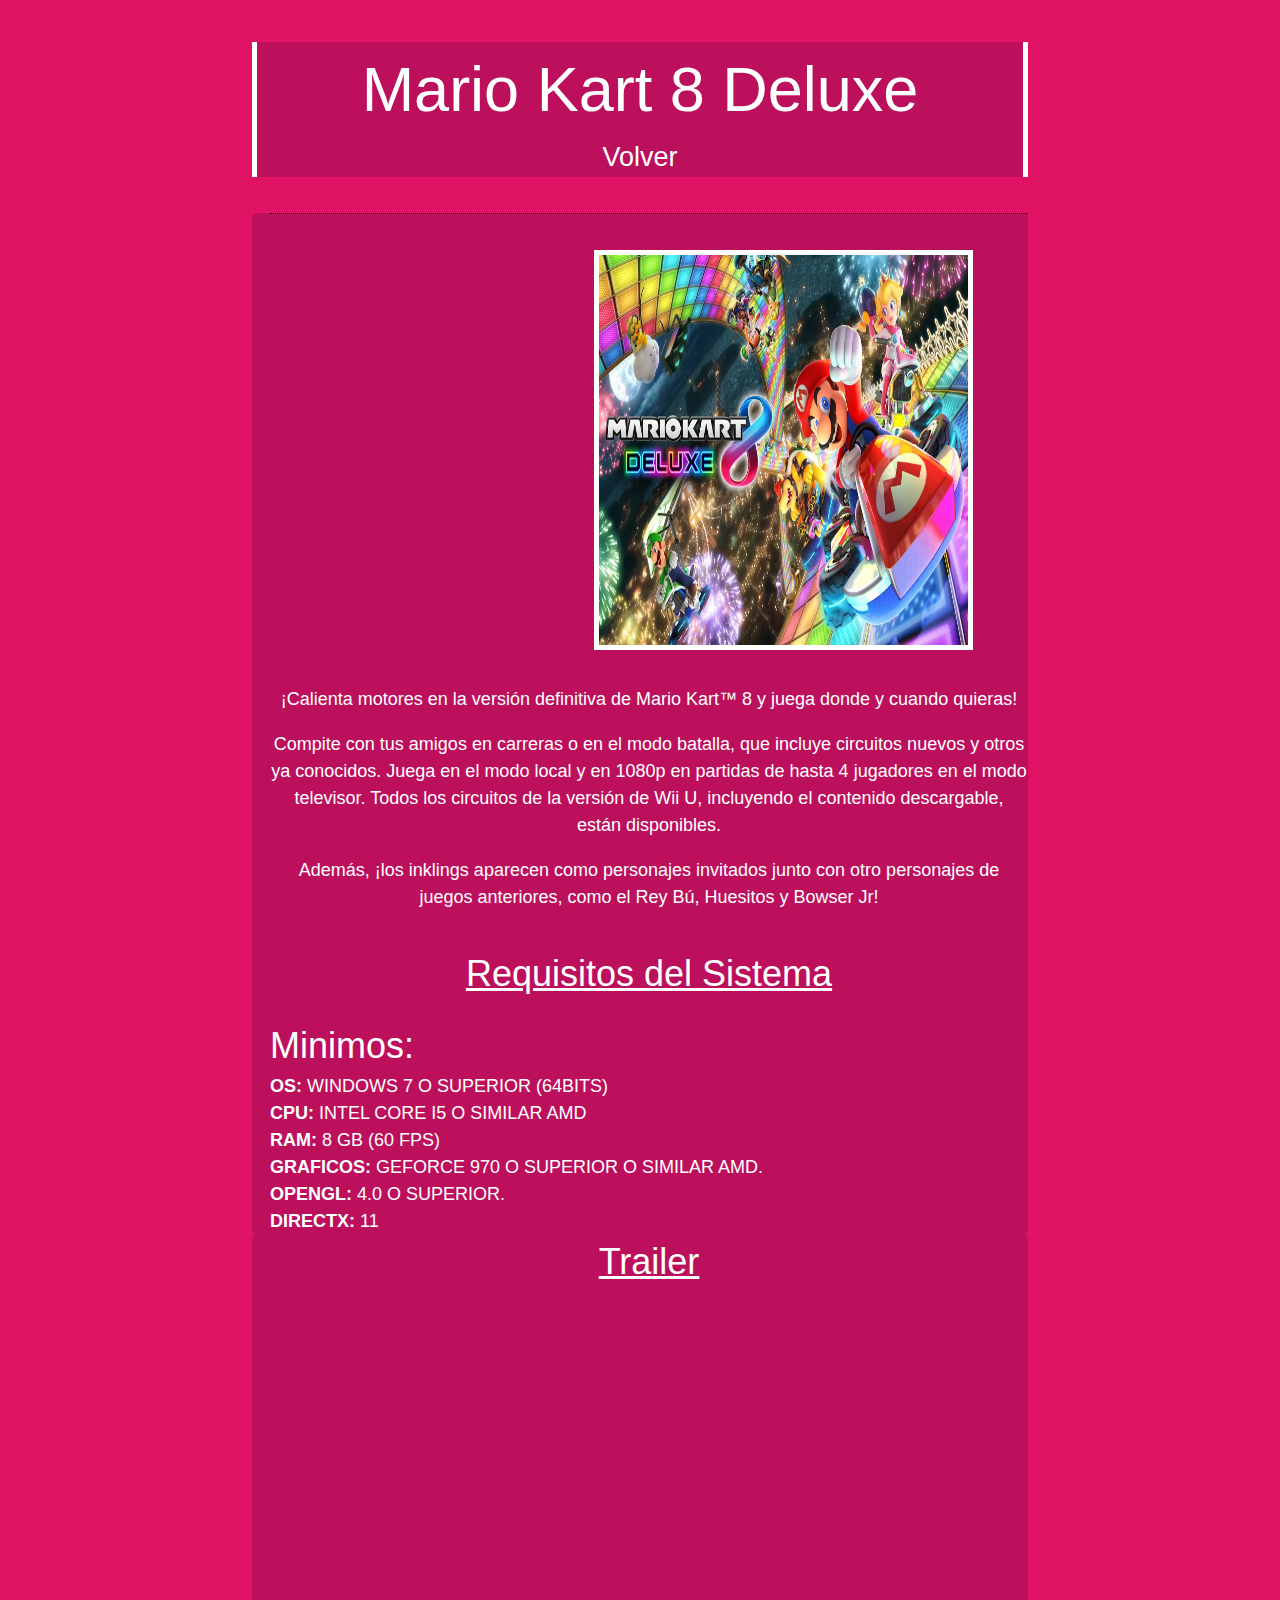
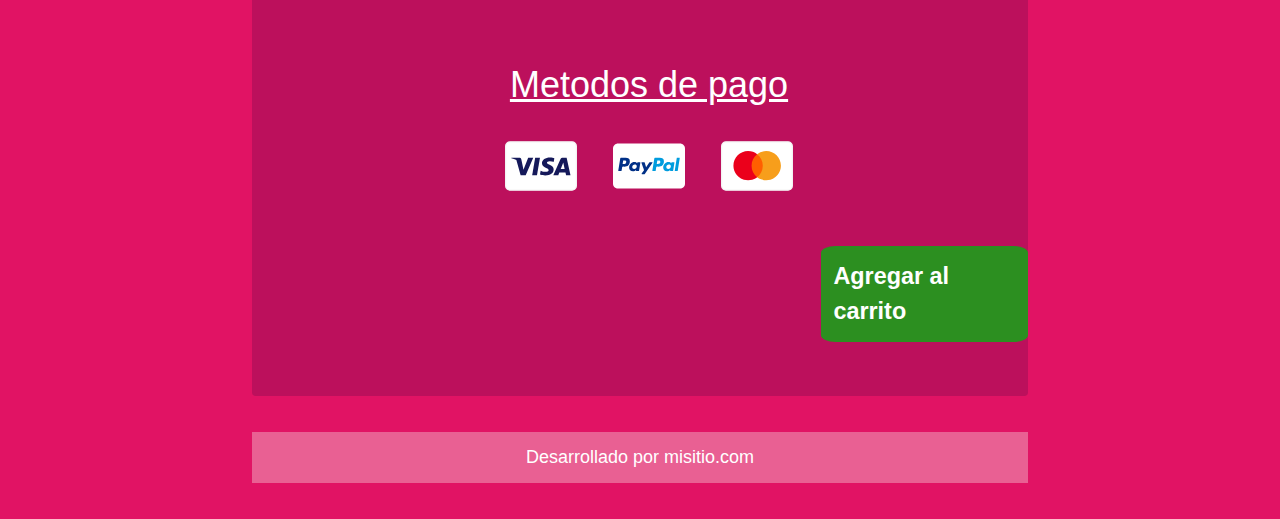
==== pages/mariok.html @ 9b318691 "Agrego archivos faltantes, index.html con 2 estilos terminado" ====
<!DOCTYPE html>
<html lang="es-ar">
<head>
    <meta charset="UTF-8">
    <meta name="viewport" content="width=device-width, initial-scale=1.0 , minimum/scale=1.0">
    <meta name="author" content="Juegos">
    <meta name="copyright" content="Juegos - Todos los derechos reservados">
    <meta name="description" content="Somos una pagina de venta de videojuegos online.">
    <meta name="keywords" content="Juegos, Mario Kart, Mortal Kombat">
    <meta http-equiv="X-UA-Compatible" content="IE=edge">
    <meta name="viewport" content="width=device-width, initial-scale=1.0">

    <link rel="stylesheet" href="../styles/reset.css" />
    <link rel="stylesheet" href="../styles/normalize.css" />
    <link rel="stylesheet" href="../styles/styles-pages.css" />

    <title>Juegos - Mario Kart 8</title>
  </head>
  <body>
    <header class="Header">
      <h1>Mario Kart 8 Deluxe</h1>
      <h6><a href="../index.html">Volver</a></h6>
    </header>
    <main class="Main">
      <section class="mariok">
        <article>
          <hr style="border-top: dotted 1px" />
          <img
            src="../img/mario-kart-8-deluxe.jpg"
            alt="Imagen Mario Kart 8"
            class="img-dest"
          />
          <p>
            ¡Calienta motores en la versión definitiva de Mario Kart™ 8 y juega
            donde y cuando quieras!
          </p>
          <p>
            Compite con tus amigos en carreras o en el modo batalla, que incluye
            circuitos nuevos y otros ya conocidos. Juega en el modo local y en
            1080p en partidas de hasta 4 jugadores en el modo televisor. Todos
            los circuitos de la versión de Wii U, incluyendo el contenido
            descargable, están disponibles.
          </p>
          <p>
            Además, ¡los inklings aparecen como personajes invitados junto con
            otro personajes de juegos anteriores, como el Rey Bú, Huesitos y
            Bowser Jr!
          </p>
        </article>

        <article>
          <h2>Requisitos del Sistema</h2>
          <h6>Minimos:</h6>
          <ul>
            <li><b>OS:</b> WINDOWS 7 O SUPERIOR (64BITS)</li>
            <li><b>CPU:</b> INTEL CORE I5 O SIMILAR AMD</li>
            <li><b>RAM:</b> 8 GB (60 FPS)</li>
            <li><b>GRAFICOS:</b> GEFORCE 970 O SUPERIOR O SIMILAR AMD.</li>
            <li><b>OPENGL:</b> 4.0 O SUPERIOR.</li>
            <li><b>DIRECTX:</b> 11</li>
          </ul>
        </article>
      </section>
    </main>
    <aside class="Aside">
      <section>
        <article>
          <h2>Trailer</h2>
          <iframe
            width="560"
            height="315"
            src="https://www.youtube.com/embed/mU7tXqYplA8"
            title="Mario Kart 8 Trailer"
            frameborder="0"
            allow="accelerometer; autoplay; clipboard-write; encrypted-media; gyroscope; picture-in-picture; web-share"
            allowfullscreen
          ></iframe>
        </article>

        <article class="payment">
          <header>
            <h2>Metodos de pago</h2>
          </header>
          <main>
            <figure><img src="../ico/i_visa.svg" alt="" /></figure>
            <figure><img src="../ico/i_paypal.svg" alt="" /></figure>
            <figure><img src="../ico/i_mastercard.svg" alt="" /></figure>
          </main>
          <footer>
            <h6>Agregar al carrito</h6>
          </footer>
        </article>
      </section>
    </aside>
    <footer class="Footer">
      <h1>Desarrollado por misitio.com</h1>
    </footer>
  </body>
</html>
---- styles/styles-pages.css ----
@charset 'UTF-8';

html {
    font-size: 18px;
    font-family: Arial, Helvetica, sans-serif;
    line-height: 1.5;
    background-color: #E11364;
    scroll-behavior: smooth;
}

* {
    padding: 0;
    margin: 0;
}

header.Header {
    margin: 2rem 14rem 2rem 14rem;
    background-color: #BC105C;
    border-right: 5px solid white;
    border-left: 5px solid white;
    text-align: center;
}

header.Header h1 {
    font-size: 3.5rem;
    color: white;
    margin-bottom: 0;
}

header.Header h6 {
    color: white;
    font-size: 1.5rem;
}

main.Main {
    display: flex;
    margin: 2rem 14rem 0 14rem;
    padding-left: 1rem;
    background-color: #BC105C;
    border-radius: 0.5%;
}


main.Main section.mariok img.img-dest {
    display: flex;
    margin-left: 18rem;
    margin-top: 2rem;
    margin-bottom: 2rem;
    width: 50%;
    height: 400px;
    border: 5px solid white;
}

main.Main p {
    text-align: center;
    margin-bottom: 1rem;
    font-size: 1rem;
    color: white;
}

main.Main h2 {
    text-align: center;
    color: white;
    font-size: 2rem;
    text-decoration: underline;
    margin-bottom: 1rem;
    margin-top: 2rem;
}

main.Main h6 {
    color: white;
    font-size: 2rem;
}

main.Main li {
    color: white;
    font-size: 1rem;
}

aside.Aside {
    margin: 0 14rem 0 14rem;
    padding-left: 1rem;
    background-color: #BC105C;
    border-radius: 0.5%;
}

aside.Aside h2 {
    text-align: center;
    color: white;
    font-size: 2rem;
    text-decoration: underline;
    margin-bottom: 1rem;
}

aside.Aside iframe {
    display: flex;
    margin-left: 21rem;
}

aside.Aside article.payment header {
    margin-top: 2rem;
}

aside.Aside article.payment main {
    display: flex;
    justify-content: center;
    align-items: center;
    gap: 2rem;
    margin-bottom: 2rem;
}

aside.Aside article.payment footer h6 {
    display: inline-block;
    margin-left: 30.6rem;

    color: white;
    font-size: 1.3rem;
    font-weight: 600;
    background-color: #2C8F20;

    margin-bottom: 3rem;
    padding: 0.7rem;
    border-radius: 7%;
}

footer.Footer {
    display: flex;
    justify-content: center;
    align-items: center;
    margin: 2rem 14rem 2rem 14rem;
    background-color: #E96093;
}

footer.Footer h1 {
    color: white;
    font-size: 1rem;
}
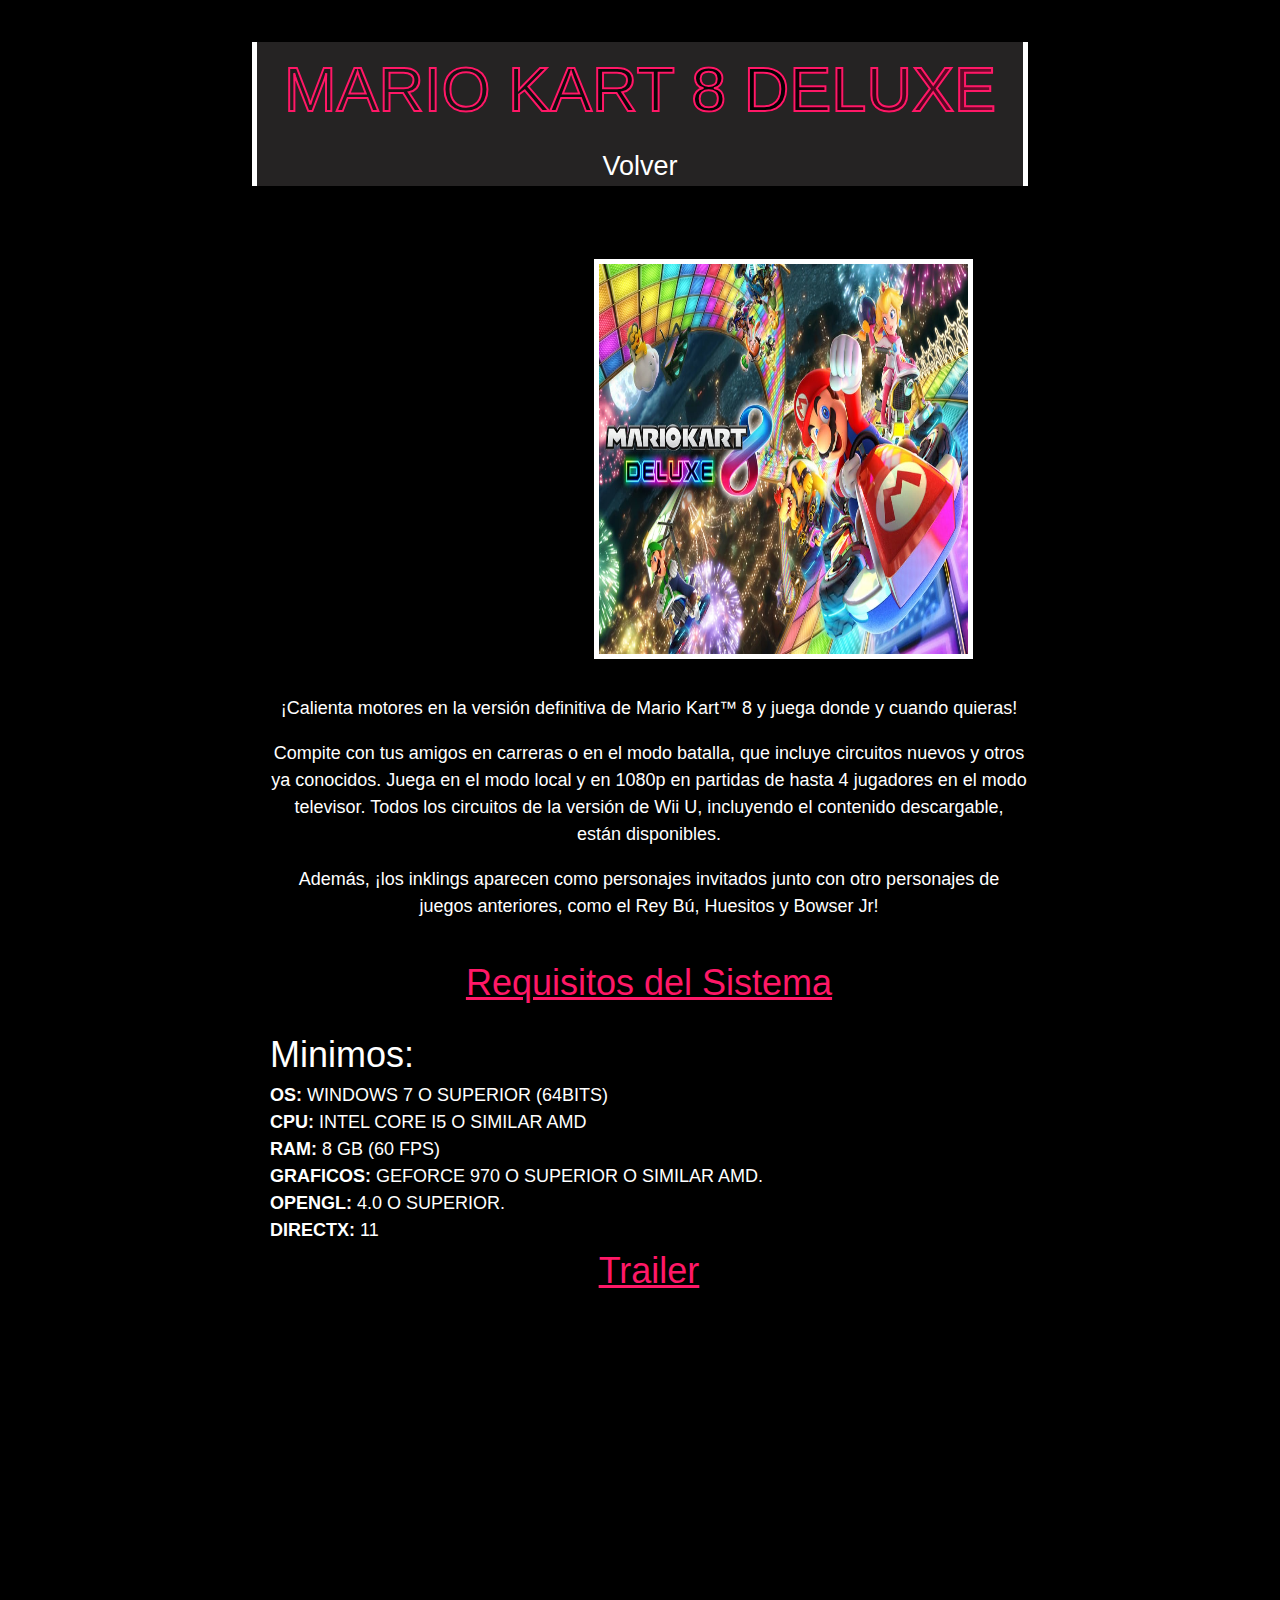
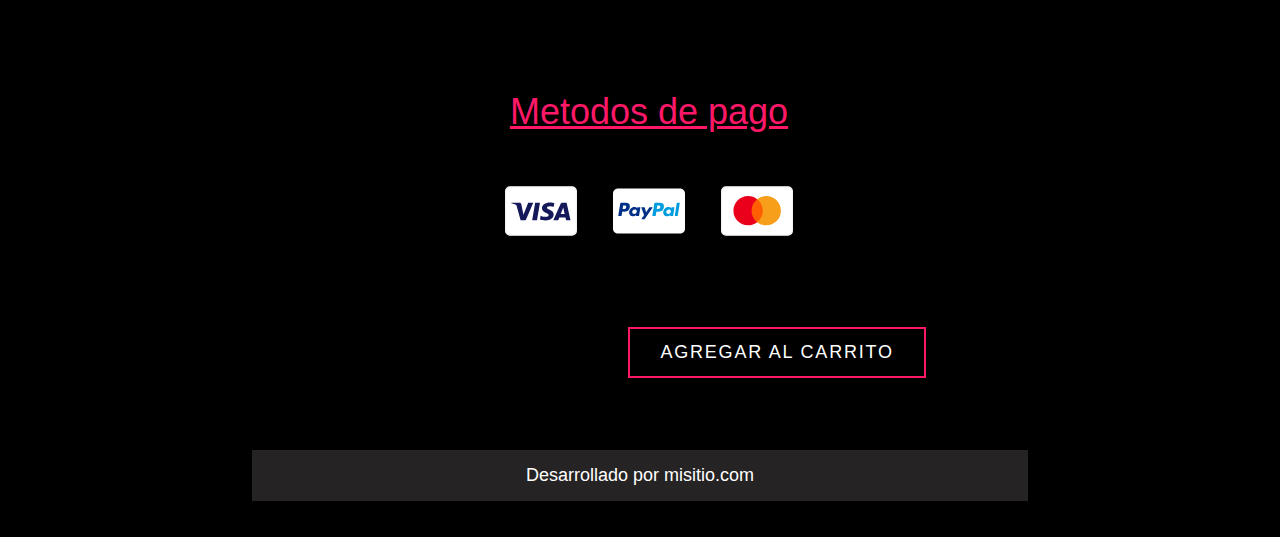
==== commit 36647d20: "Tarea terminada" ====
--- a/pages/mariok.html
+++ b/pages/mariok.html
@@ -12,7 +12,7 @@
 
     <link rel="stylesheet" href="../styles/reset.css" />
     <link rel="stylesheet" href="../styles/normalize.css" />
-    <link rel="stylesheet" href="../styles/styles-pages.css" />
+    <link rel="stylesheet" href="../styles/styles-pages2.css" />
 
     <title>Juegos - Mario Kart 8</title>
   </head>
@@ -87,7 +87,9 @@
             <figure><img src="../ico/i_mastercard.svg" alt="" /></figure>
           </main>
           <footer>
-            <h6>Agregar al carrito</h6>
+            <a href="pages/mariok.html " style="--clr: #ff1867" class="buy"
+            ><span>Agregar al carrito</span><i></i>
+          </a>
           </footer>
         </article>
       </section>
--- a/styles/styles-pages2.css
+++ b/styles/styles-pages2.css
@@ -0,0 +1,254 @@
+@charset 'UTF-8';
+
+html {
+    font-size: 18px;
+    font-family: Arial, Helvetica, sans-serif;
+    line-height: 1.5;
+    background-color: black;
+    scroll-behavior: smooth;
+}
+
+* {
+    padding: 0;
+    margin: 0;
+}
+
+header.Header {
+    margin: 2rem 14rem 2rem 14rem;
+    background-color: rgba(54, 51, 51, 0.685);
+    border-right: 5px solid white;
+    border-left: 5px solid white;
+    text-align: center;
+}
+
+header h1 {
+    text-transform: uppercase;
+    font-size: 3.5rem;
+    cursor: pointer;
+    transition: 0.1s linear;
+    color: transparent;
+    -webkit-text-stroke: 2px #ff1867;
+    background-image: linear-gradient(
+      to left,
+      #ff1867,
+      #ff1867,
+      black,
+      rgb(35, 31, 31)
+    );
+    background-size: 200%;
+    -webkit-background-clip: text;
+    animation: move 10s linear infinite;
+    margin-bottom: 0.5rem;
+  }
+  
+  @keyframes move {
+    100% {
+      background-position: 2000px 0;
+    }
+  }
+  
+  header h1:hover {
+    color: #ff1867;
+    text-shadow: 0 0 10px #ff1867, 0 0 20px #ff1867, 0 0 40px #ff1867,
+      0 0 80px #ff1867, 0 0 160px #ff1867, 0 0 320px #ff1867;
+  }
+
+header.Header h6 {
+    color: white;
+    font-size: 1.5rem;
+}
+
+main.Main {
+    display: flex;
+    margin: 2rem 14rem 0 14rem;
+    padding-left: 1rem;
+    border-radius: 0.5%;
+}
+
+
+main.Main section.mariok img.img-dest {
+    display: flex;
+    margin-left: 18rem;
+    margin-top: 2rem;
+    margin-bottom: 2rem;
+    width: 50%;
+    height: 400px;
+    border: 5px solid white;
+}
+
+main.Main p {
+    text-align: center;
+    margin-bottom: 1rem;
+    font-size: 1rem;
+    color: white;
+}
+
+main.Main h2 {
+    text-align: center;
+    color: #ff1867;
+    font-size: 2rem;
+    text-decoration: underline;
+    margin-bottom: 1rem;
+    margin-top: 2rem;
+}
+
+main.Main h6 {
+    color: white;
+    font-size: 2rem;
+}
+
+main.Main li {
+    color: white;
+    font-size: 1rem;
+}
+
+aside.Aside {
+    margin: 0 14rem 0 14rem;
+    padding-left: 1rem;
+    border-radius: 0.5%;
+}
+
+aside.Aside article.req {
+    margin-bottom: 2rem;
+}
+
+aside.Aside h2 {
+    text-align: center;
+    color: #ff1867;
+    font-size: 2rem;
+    text-decoration: underline;
+    margin-bottom: 2rem;
+}
+
+aside.Aside iframe {
+    display: flex;
+    margin-left: 21rem;
+}
+
+aside.Aside article.payment header {
+    margin-top: 2rem;
+}
+
+aside.Aside article.payment main {
+    display: flex;
+    justify-content: center;
+    align-items: center;
+    gap: 2rem;
+    margin-bottom: 2rem;
+}
+
+aside.Aside article.payment footer h6 {
+    display: inline-block;
+    margin-left: 30.6rem;
+
+    color: white;
+    font-size: 1.3rem;
+    font-weight: 600;
+    background-color: #2C8F20;
+
+    margin-bottom: 3rem;
+    padding: 0.7rem;
+    border-radius: 7%;
+}
+
+footer.Footer {
+    display: flex;
+    justify-content: center;
+    align-items: center;
+    margin: 2rem 14rem 2rem 14rem;
+    background-color: rgba(54, 51, 51, 0.685);
+}
+
+footer.Footer h1 {
+    color: white;
+    font-size: 1rem;
+}
+
+a.buy {
+    display: inline-block;
+    position: relative;
+  
+    text-decoration: none;
+    text-transform: uppercase;
+    font-size: 1rem;
+    letter-spacing: 0.1rem;
+    font-weight: 400;
+    color: #ffff;
+  
+  
+    background: black;
+    border: 2px solid #ff1867;
+  
+    margin-top: 2rem;
+    margin-bottom: 2rem;
+    margin-left: 28vw;
+    padding: 10px 30px;
+  
+    transition: 0.5s;
+  }
+  
+  a.buy:hover {
+    background: var(--clr);
+    letter-spacing: 0.5rem;
+    box-shadow: 0 0 35px var(--clr);
+  }
+  
+  a.buy:before {
+    content: "";
+    position: absolute;
+    inset: 2px;
+    background: black;
+  }
+  
+  a.buy span {
+    position: relative;
+    z-index: 1;
+  }
+  
+  a.buy i {
+    position: absolute;
+    inset: 0;
+    display: block;
+  }
+  
+  a.buy i::before {
+    content: "";
+    position: absolute;
+  
+    top: 0;
+    left: 80%;
+  
+    width: 10px;
+    height: 4px;
+  
+    background: black;
+  
+    transform: translateX(-50%) skewX(325deg);
+    transition: 0.5s;
+  }
+  
+  a.buy:hover i::before {
+    width: 20px;
+    left: 20%;
+  }
+  
+  a.buy i::after {
+    content: "";
+    position: absolute;
+  
+    bottom: 0;
+    left: 20%;
+  
+    width: 10px;
+    height: 4px;
+  
+    background: black;
+  
+    transform: translateX(-50%) skewX(325deg);
+    transition: 0.5s;
+  }
+  
+  a.buy:hover i::after {
+    width: 20px;
+    left: 80%;
+  }
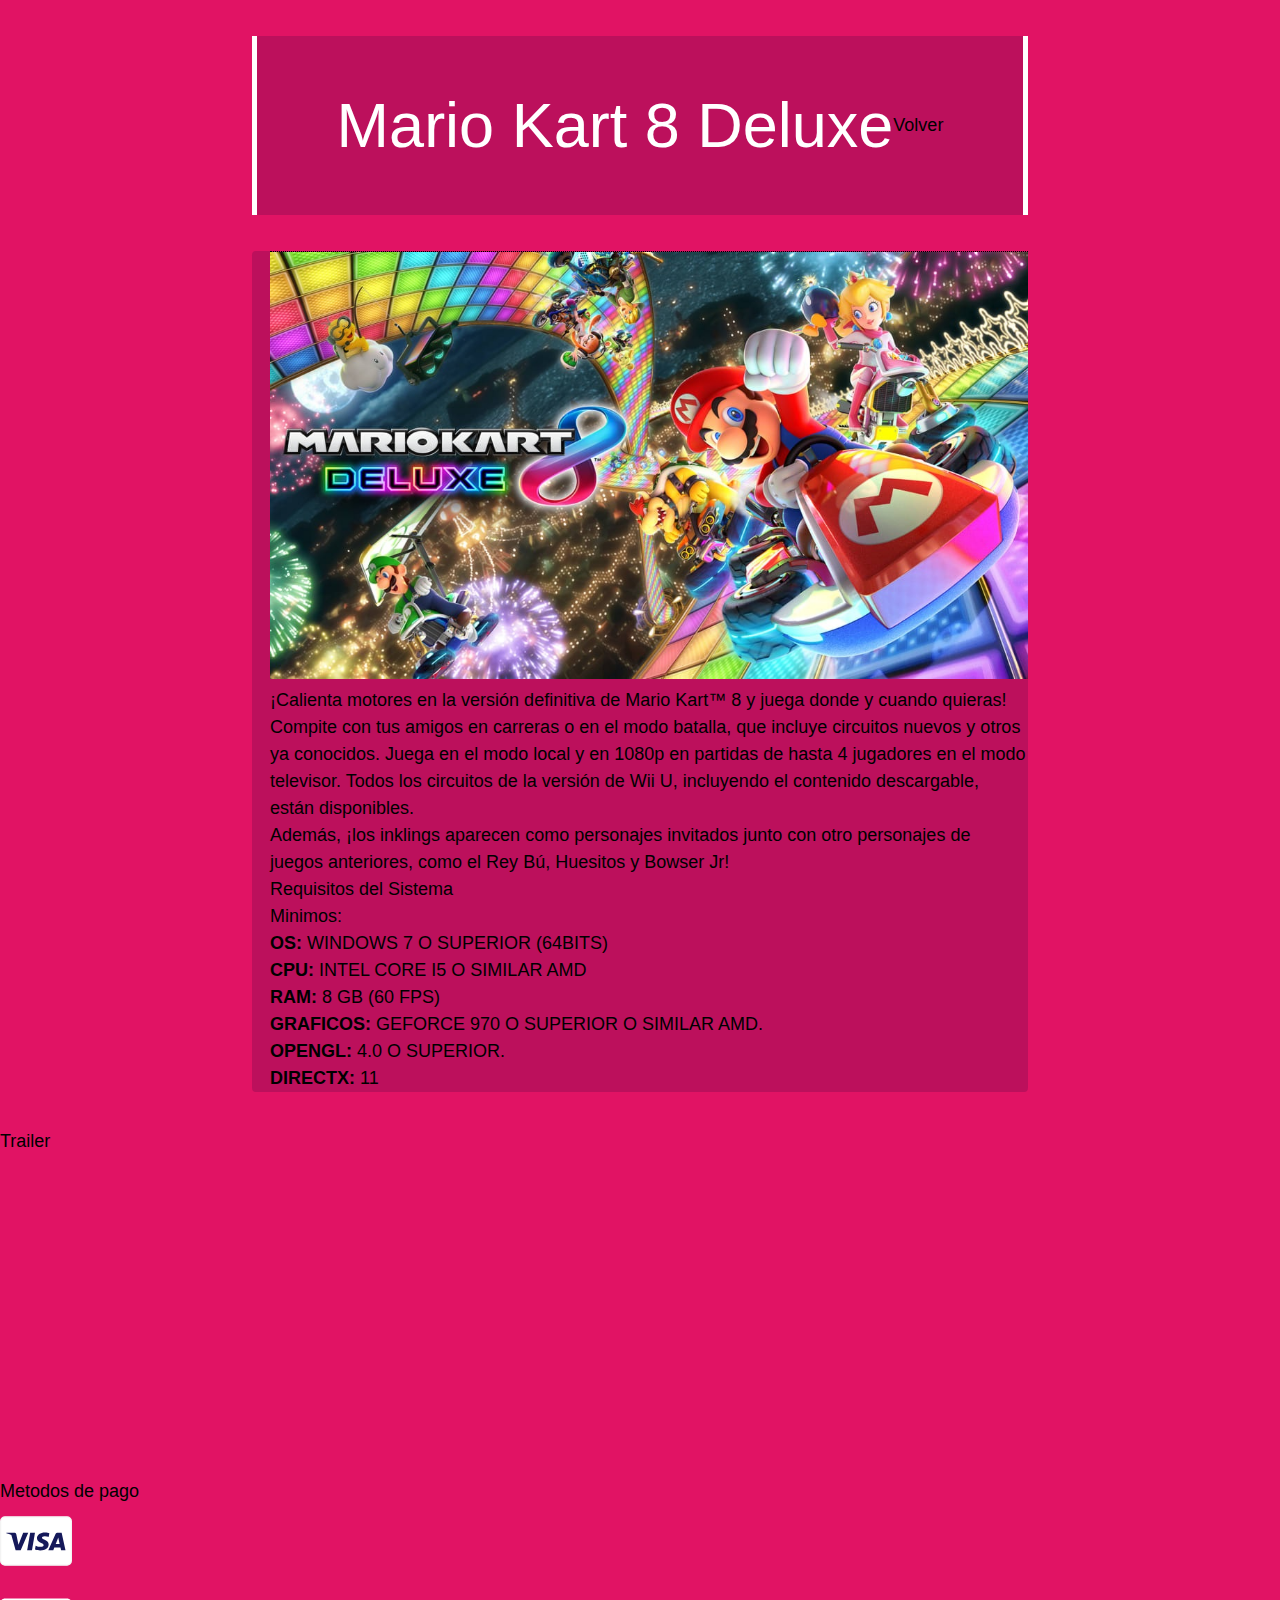
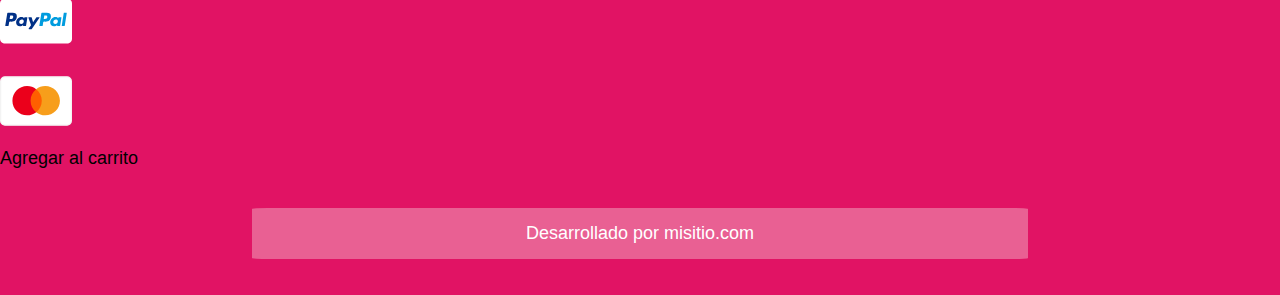
==== commit 716f7bc0: "Ultimos cambios" ====
--- a/pages/mariok.html
+++ b/pages/mariok.html
@@ -12,7 +12,7 @@
 
     <link rel="stylesheet" href="../styles/reset.css" />
     <link rel="stylesheet" href="../styles/normalize.css" />
-    <link rel="stylesheet" href="../styles/styles-pages2.css" />
+    <link rel="stylesheet" href="../styles/styles.css" />
 
     <title>Juegos - Mario Kart 8</title>
   </head>
--- a/styles/styles.css
+++ b/styles/styles.css
@@ -0,0 +1,97 @@
+@charset 'UTF-8';
+
+html {
+    font-size: 18px;
+    font-family: Arial, Helvetica, sans-serif;
+    line-height: 1.5;
+    background-color: #E11364;
+}
+
+* {
+    padding: 0;
+    margin: 0;
+}
+
+header.Header {
+    display: flex;
+    justify-content: center;
+    align-items: center;
+    margin: 2rem 14rem 2rem 14rem;
+    background-color: #BC105C;
+    border-right: 5px solid white;
+    border-left: 5px solid white;
+}
+
+header.Header h1 {
+    font-size: 3.5rem;
+    color: white;
+}
+
+main.Main {
+    display: flex;
+    margin: 2rem 14rem 2rem 14rem;
+    padding-left: 1rem;
+    background-color: #BC105C;
+    border-radius: 0.5%;
+}
+
+main.Main section.mas-vendidos h2 {
+    font-size: 2.5rem;
+    margin: 2rem 0 2rem 3rem;
+    color: white;
+}
+
+main.Main article.mv-1, 
+article.mv-2 {
+    background-color: white;
+    margin: 2rem 3rem;
+    padding: 1rem;
+    border-radius: 1%;
+}
+
+main.Main section.mas-vendidos h6 {
+    font-size: 1.5rem;
+    color: #9E1A4F;
+    text-align: right;
+}
+
+main.Main section.mas-vendidos img.img-dest {
+    width: 100%;
+    height: 600px;
+    margin: 1.5rem 0 1.5rem 0;
+}
+
+main.Main section.mas-vendidos p {
+    display: inline-block;
+    margin-bottom: 1rem;
+    font-size: 0.8rem;
+}
+
+main.Main section.mas-vendidos a {
+    display: inline-flex;
+
+    color: white;
+    font-size: 1.3rem;
+    font-weight: 600;
+    background-color: #2C8F20;
+
+    margin-left: 55vh;
+    margin-bottom: 0rem;
+    padding: 0.7rem;
+    border-radius: 10%;
+}
+
+footer.Footer {
+    display: flex;
+    justify-content: center;
+    align-items: center;
+    margin: 2rem 14rem 2rem 14rem;
+    background-color: #E96093;
+    border-radius: 2%;
+}
+
+footer.Footer h1 {
+    color: white;
+    font-size: 1rem;
+}
+
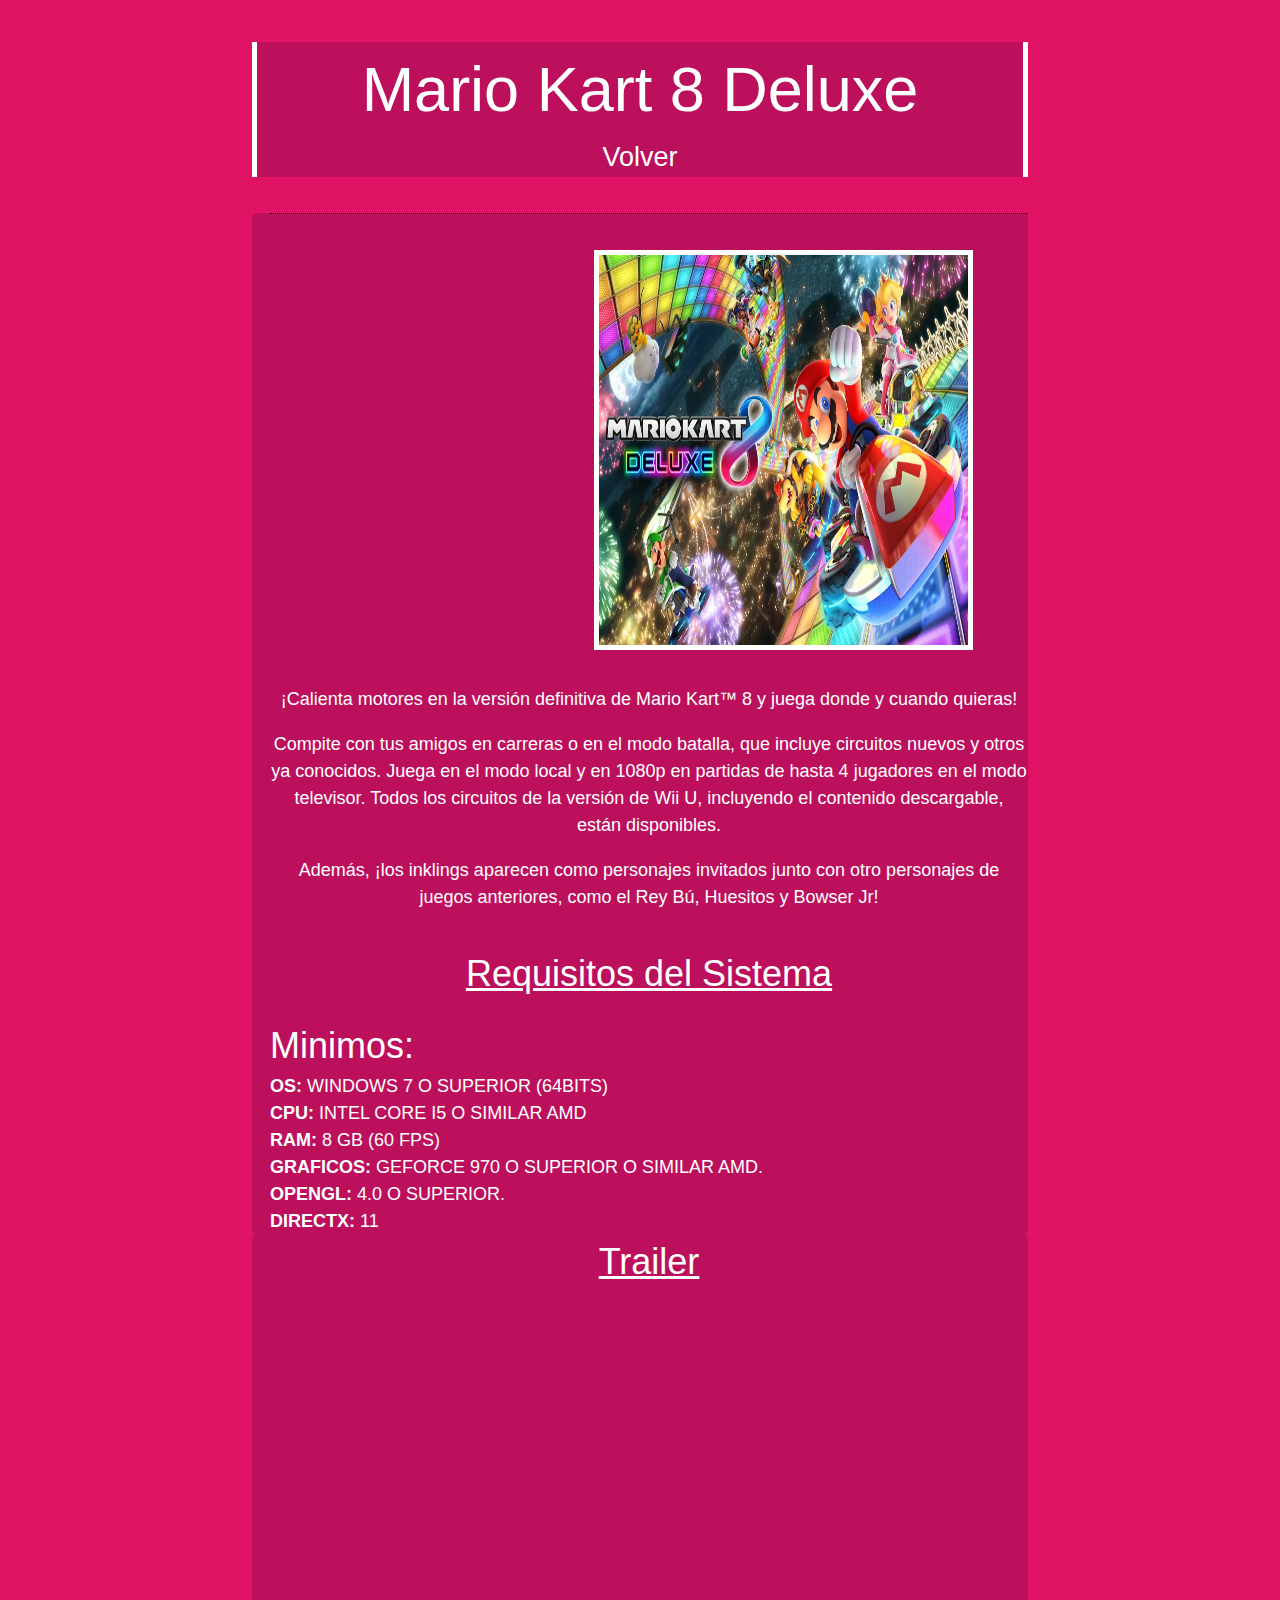
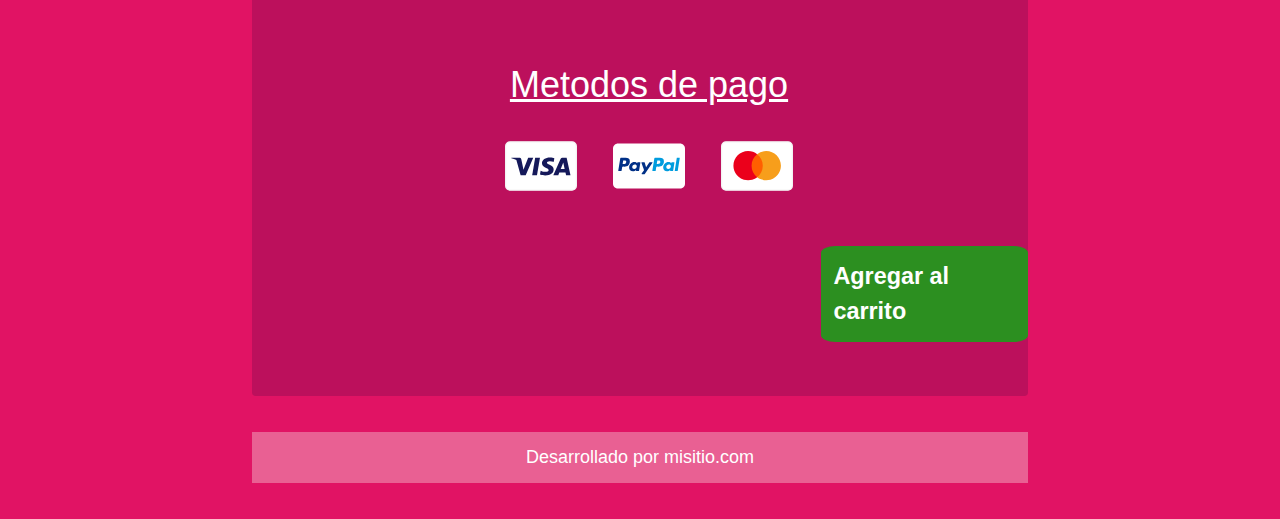
==== commit fe61cf05: "Fix" ====
--- a/pages/mariok.html
+++ b/pages/mariok.html
@@ -12,7 +12,7 @@
 
     <link rel="stylesheet" href="../styles/reset.css" />
     <link rel="stylesheet" href="../styles/normalize.css" />
-    <link rel="stylesheet" href="../styles/styles.css" />
+    <link rel="stylesheet" href="../styles/styles-pages.css" />
 
     <title>Juegos - Mario Kart 8</title>
   </head>
--- a/styles/styles-pages.css
+++ b/styles/styles-pages.css
@@ -0,0 +1,139 @@
+@charset 'UTF-8';
+
+html {
+    font-size: 18px;
+    font-family: Arial, Helvetica, sans-serif;
+    line-height: 1.5;
+    background-color: #E11364;
+    scroll-behavior: smooth;
+}
+
+* {
+    padding: 0;
+    margin: 0;
+}
+
+header.Header {
+    margin: 2rem 14rem 2rem 14rem;
+    background-color: #BC105C;
+    border-right: 5px solid white;
+    border-left: 5px solid white;
+    text-align: center;
+}
+
+header.Header h1 {
+    font-size: 3.5rem;
+    color: white;
+    margin-bottom: 0;
+}
+
+header.Header h6 {
+    color: white;
+    font-size: 1.5rem;
+}
+
+main.Main {
+    display: flex;
+    margin: 2rem 14rem 0 14rem;
+    padding-left: 1rem;
+    background-color: #BC105C;
+    border-radius: 0.5%;
+}
+
+
+main.Main section.mariok img.img-dest {
+    display: flex;
+    margin-left: 18rem;
+    margin-top: 2rem;
+    margin-bottom: 2rem;
+    width: 50%;
+    height: 400px;
+    border: 5px solid white;
+}
+
+main.Main p {
+    text-align: center;
+    margin-bottom: 1rem;
+    font-size: 1rem;
+    color: white;
+}
+
+main.Main h2 {
+    text-align: center;
+    color: white;
+    font-size: 2rem;
+    text-decoration: underline;
+    margin-bottom: 1rem;
+    margin-top: 2rem;
+}
+
+main.Main h6 {
+    color: white;
+    font-size: 2rem;
+}
+
+main.Main li {
+    color: white;
+    font-size: 1rem;
+}
+
+aside.Aside {
+    margin: 0 14rem 0 14rem;
+    padding-left: 1rem;
+    background-color: #BC105C;
+    border-radius: 0.5%;
+}
+
+aside.Aside h2 {
+    text-align: center;
+    color: white;
+    font-size: 2rem;
+    text-decoration: underline;
+    margin-bottom: 1rem;
+}
+
+aside.Aside iframe {
+    display: flex;
+    margin-left: 21rem;
+}
+
+aside.Aside article.payment header {
+    margin-top: 2rem;
+}
+
+aside.Aside article.payment main {
+    display: flex;
+    justify-content: center;
+    align-items: center;
+    gap: 2rem;
+    margin-bottom: 2rem;
+}
+
+aside.Aside article.payment footer a {
+    display: inline-block;
+    margin-left: 30.6rem;
+
+    color: white;
+    font-size: 1.3rem;
+    font-weight: 600;
+    background-color: #2C8F20;
+
+    margin-bottom: 3rem;
+    padding: 0.7rem;
+    border-radius: 7%;
+}
+
+footer.Footer {
+    display: flex;
+    justify-content: center;
+    align-items: center;
+    margin: 2rem 14rem 2rem 14rem;
+    background-color: #E96093;
+}
+
+footer.Footer h1 {
+    color: white;
+    font-size: 1rem;
+}
+
+
